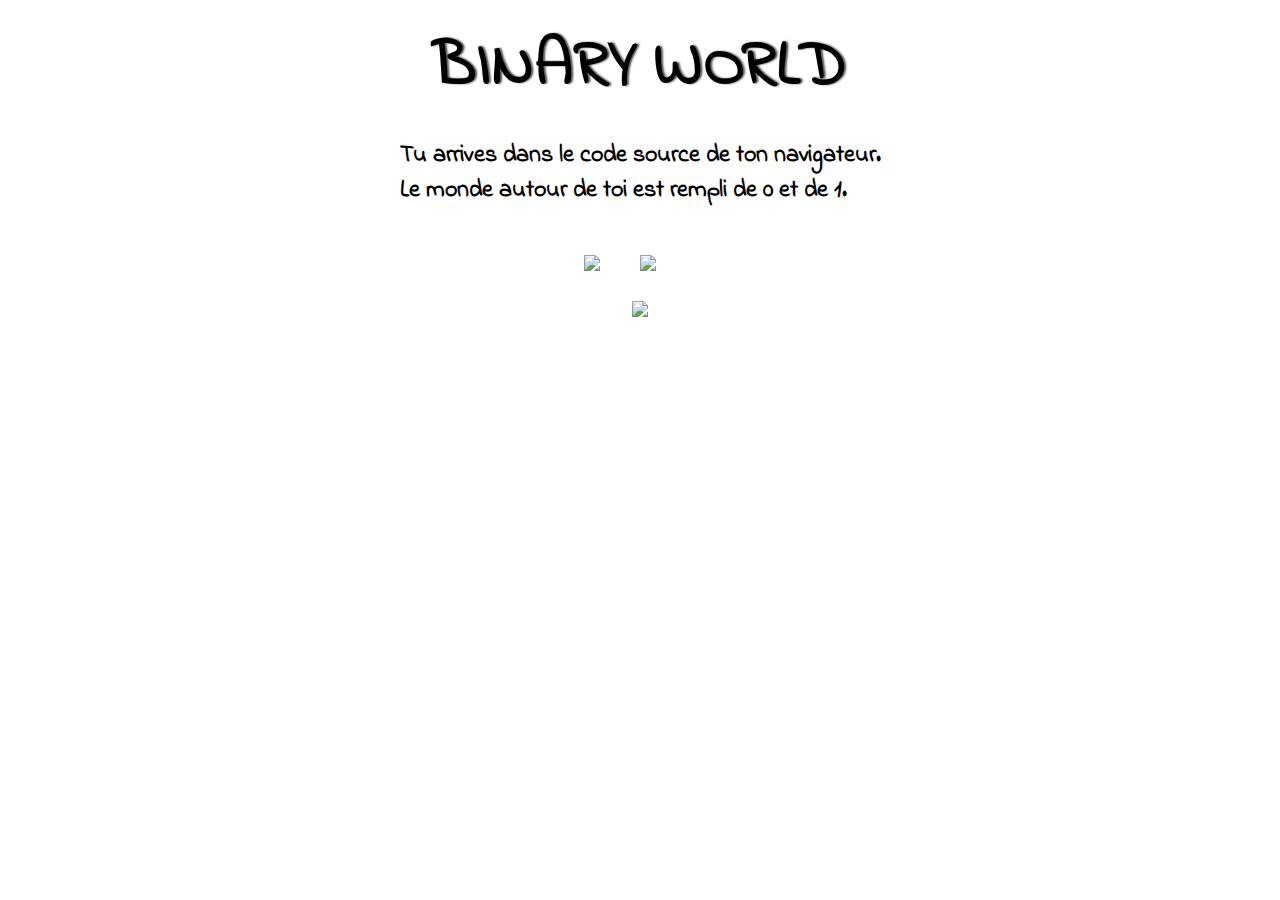
==== binary-world.html @ cc14932c "🍬💨 Checkpoint ./binaire.html:17922623/95 ./index.html:17922623/29 ./binary-world.html:17922623/808 ." ====
<!DOCTYPE html>
<html lang="en">
  <head>
    <meta charset="utf-8" />
    <meta http-equiv="X-UA-Compatible" content="IE=edge" />
    <meta name="viewport" content="width=device-width, initial-scale=1" />

    <title>Webo Adventure</title>

    <!-- importer la feuille de style CSS -->
    <link rel="stylesheet" href="/style.css" />

    <!-- importer le fichier Javascript -->
    <script src="/script.js" defer></script>
  </head>
  <body>
    <section class="main binary-world">
      <div id="titre">
        <h1>BINARY WORLD</h1>
      </div>

      <article class="page-text">
        <p>
          Tu arrives dans le code source de ton navigateur.
          <br />
          Le monde autour de toi est rempli de 0 et de 1.
        </p>
      </article>

      <div id="scene">
        <div id="internet">
          <a href="binaire.html">
            <img
              class="portal"
              src="https://cdn.glitch.com/cafbc893-e5df-4bca-85b9-1c680ef38171%2Fportal.png?v=1592844969524"
            />
          </a>
          <a href="internet.html">
            <img
              class="portal"
              src="https://cdn.glitch.com/cafbc893-e5df-4bca-85b9-1c680ef38171%2Fportal.png?v=1592844969524"
            />
          </a>
        </div>

        <img
          id="webo"
          src="https://cdn.glitch.com/cafbc893-e5df-4bca-85b9-1c680ef38171%2Fwebo.gif?v=1592840794344"
        />
      </div>
    </section>
  </body>
</html>
---- style.css ----
/* Les fichiers CSS permettent de modifier le style du site web */
@import url("https://fonts.googleapis.com/css2?family=Indie+Flower&display=swap");

body {
  background-color: #fff;
  font-family: "Indie Flower", helvetica, arial, sans-serif;
  font-size: 20px;
  color: #000;
}

h1 {
  color: #000;
  text-shadow: 2px 0px 2px #545454;
  font-size: 64px;
}

h2 {
  color: #000;
  font-size: 32px;
  text-decoration: italic;
}

a {
  color: #00f;
  text-decoration: none;
}

.main {
  display: flex;
  flex-direction: column;
  justify-content: center;
  align-items: center;
}

.main #titre h1 {
  margin: 0;
  margin-top: 0.2em;
}

.main .page-text p {
  font-size: 1.2em;
  font-weight: bold;
}

#intro {
  text-align: center;
  width: 50%;
}

#scene {
  width: 100%;
  display: flex;
  flex-direction: column;
  justify-content: center;
  align-items: center;
  margin-top: 1em;
}

#webo {
  max-width: 120px;
  max-height: 120px;
  margin-top: 1em;
}

#internet {
  display: flex;
  flex-direction: row;
  justify-content: center;
  align-items: center;
}

#internet .portal {
  max-width: 200px;
  max-height: 200px;
  margin-right: 2em;
  animation: rotation 6s linear infinite;
}

@keyframes rotation {
  100% {
    transform: rotate(360deg);
  }
}

#grass {
  position: absolute;
  bottom: 0;
  max-width: 100%;
}
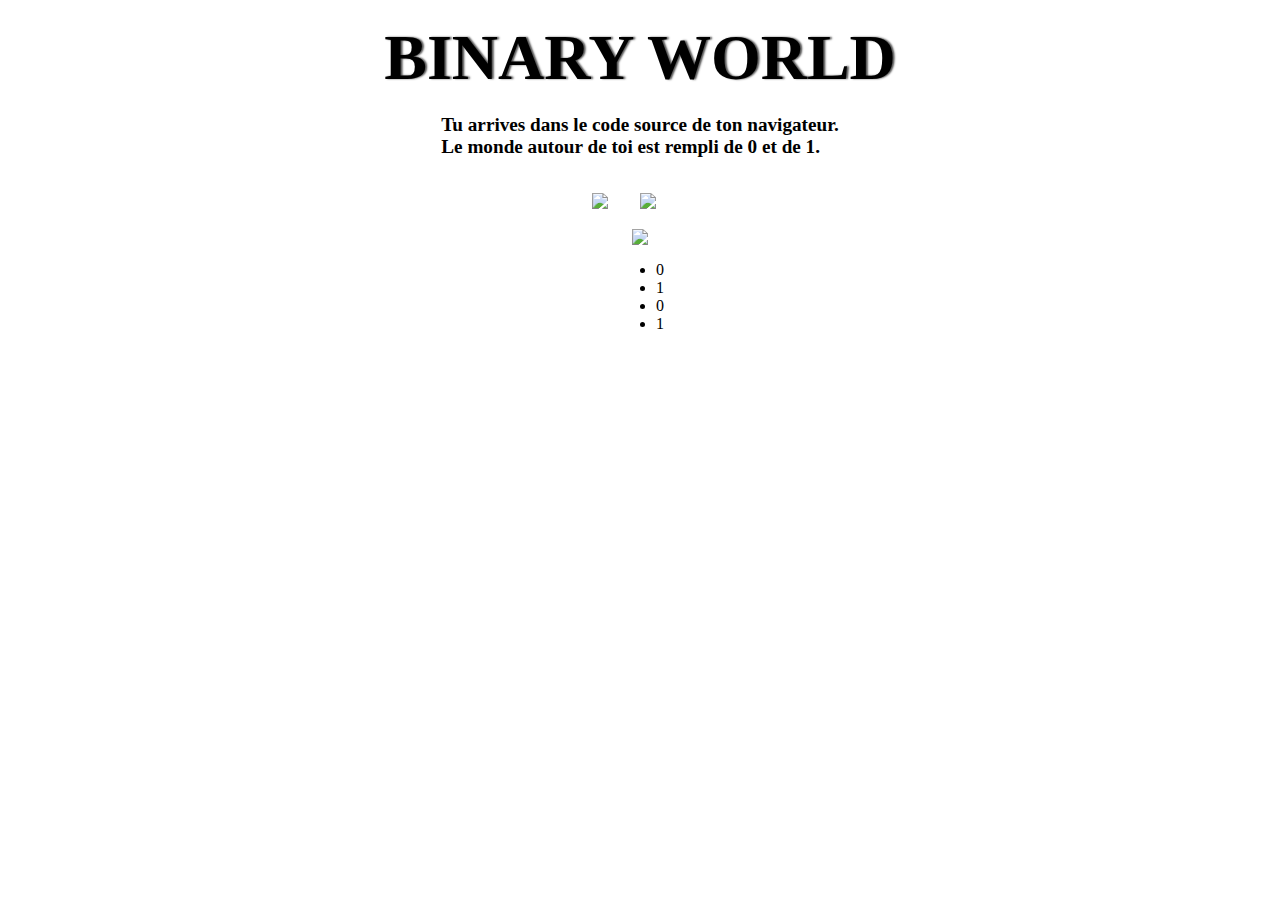
==== commit 2dfd6508: "🍚🌁 Checkpoint ./script.js:17922623/2651 ./binary-world.html:17922623/1425 ./style.css:17922623/39" ====
--- a/binary-world.html
+++ b/binary-world.html
@@ -48,6 +48,13 @@
           src="https://cdn.glitch.com/cafbc893-e5df-4bca-85b9-1c680ef38171%2Fwebo.gif?v=1592840794344"
         />
       </div>
+      
+      <ul class="digits">
+        <li class="digit">0</li>
+        <li class="digit">1</li>
+        <li class="digit">0</li>
+        <li class="digit">1</li>
+      </ul>
     </section>
   </body>
 </html>
--- a/style.css
+++ b/style.css
@@ -1,6 +1,7 @@
 /* Les fichiers CSS permettent de modifier le style du site web */
 @import url("https://fonts.googleapis.com/css2?family=Indie+Flower&display=swap");
 
+// Base
 body {
   background-color: #fff;
   font-family: "Indie Flower", helvetica, arial, sans-serif;
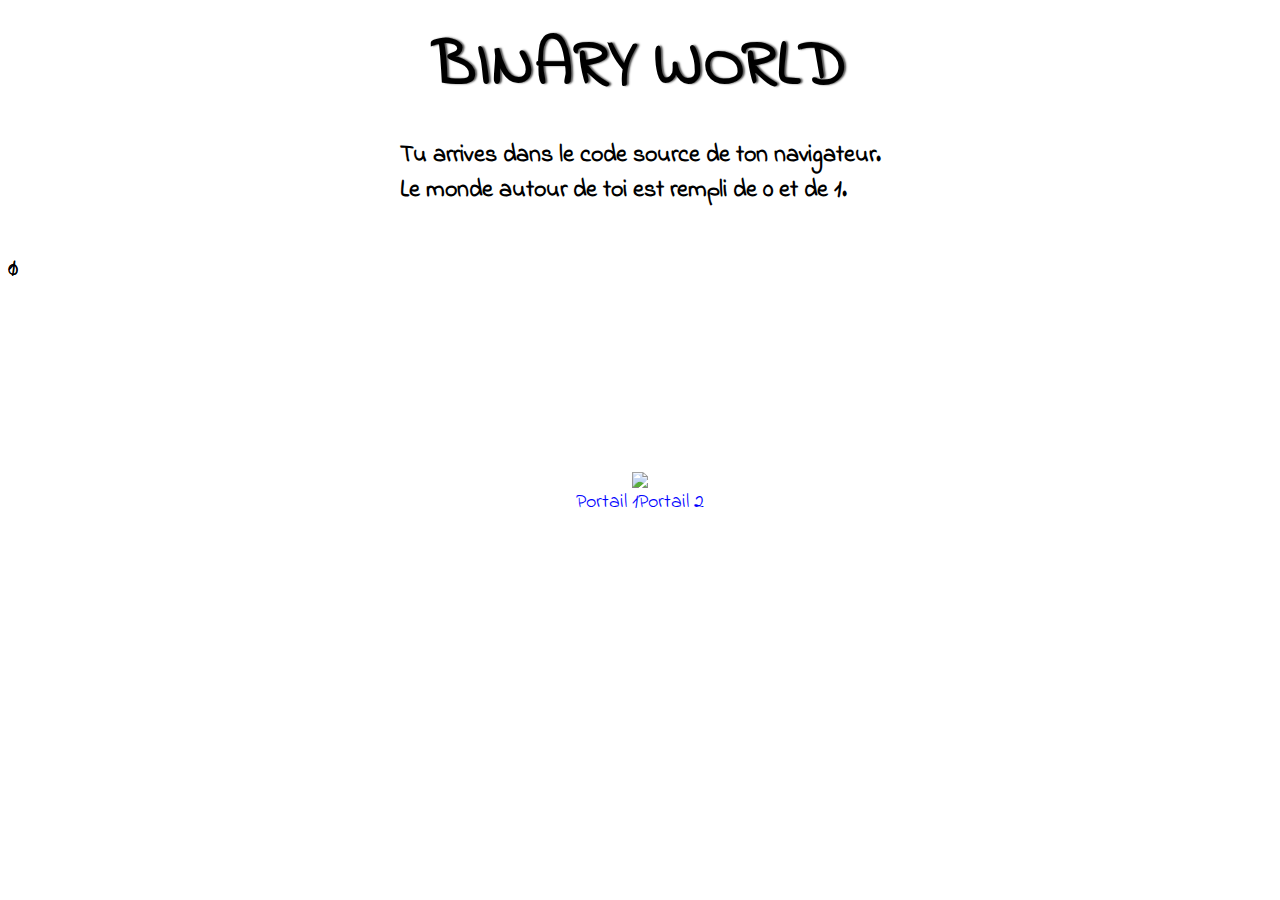
==== commit 329964af: "🌪👓 Checkpoint ./style.css:17922623/335 ./binary-world.html:17922623/1073 ./script.js:17922623/584 ./" ====
--- a/binary-world.html
+++ b/binary-world.html
@@ -28,33 +28,30 @@
       </article>
 
       <div id="scene">
-        <div id="internet">
-          <a href="binaire.html">
-            <img
-              class="portal"
-              src="https://cdn.glitch.com/cafbc893-e5df-4bca-85b9-1c680ef38171%2Fportal.png?v=1592844969524"
-            />
-          </a>
-          <a href="internet.html">
-            <img
-              class="portal"
-              src="https://cdn.glitch.com/cafbc893-e5df-4bca-85b9-1c680ef38171%2Fportal.png?v=1592844969524"
-            />
-          </a>
-        </div>
-
-        <img
-          id="webo"
-          src="https://cdn.glitch.com/cafbc893-e5df-4bca-85b9-1c680ef38171%2Fwebo.gif?v=1592840794344"
-        />
-      </div>
-      
-      <ul class="digits">
+        
+              <ul class="digits">
         <li class="digit">0</li>
         <li class="digit">1</li>
         <li class="digit">0</li>
         <li class="digit">1</li>
       </ul>
+
+        
+        <img
+          id="webo"
+          src="https://cdn.glitch.com/cafbc893-e5df-4bca-85b9-1c680ef38171%2Fwebo.gif?v=1592840794344"
+        />
+        
+                <div id="internet">
+          <a href="binaire.html">
+  Portail 1
+          </a>
+          <a href="internet.html">
+Portail 2          </a>
+        </div>
+
+      </div>
+      
     </section>
   </body>
 </html>
--- a/style.css
+++ b/style.css
@@ -1,7 +1,8 @@
 /* Les fichiers CSS permettent de modifier le style du site web */
 @import url("https://fonts.googleapis.com/css2?family=Indie+Flower&display=swap");
 
-// Base
+/* Base */
+
 body {
   background-color: #fff;
   font-family: "Indie Flower", helvetica, arial, sans-serif;
@@ -83,8 +84,18 @@
   }
 }
 
-#grass {
+/* Binary World */
+
+.digits {
+     position: relative;
+    width: 100%;
+    height: 200px;
+    margin: 0;
+    padding: 0;
+}
+
+.digit {
   position: absolute;
-  bottom: 0;
-  max-width: 100%;
-}
+  list-style: none;
+  font-size: 1.2em;
+}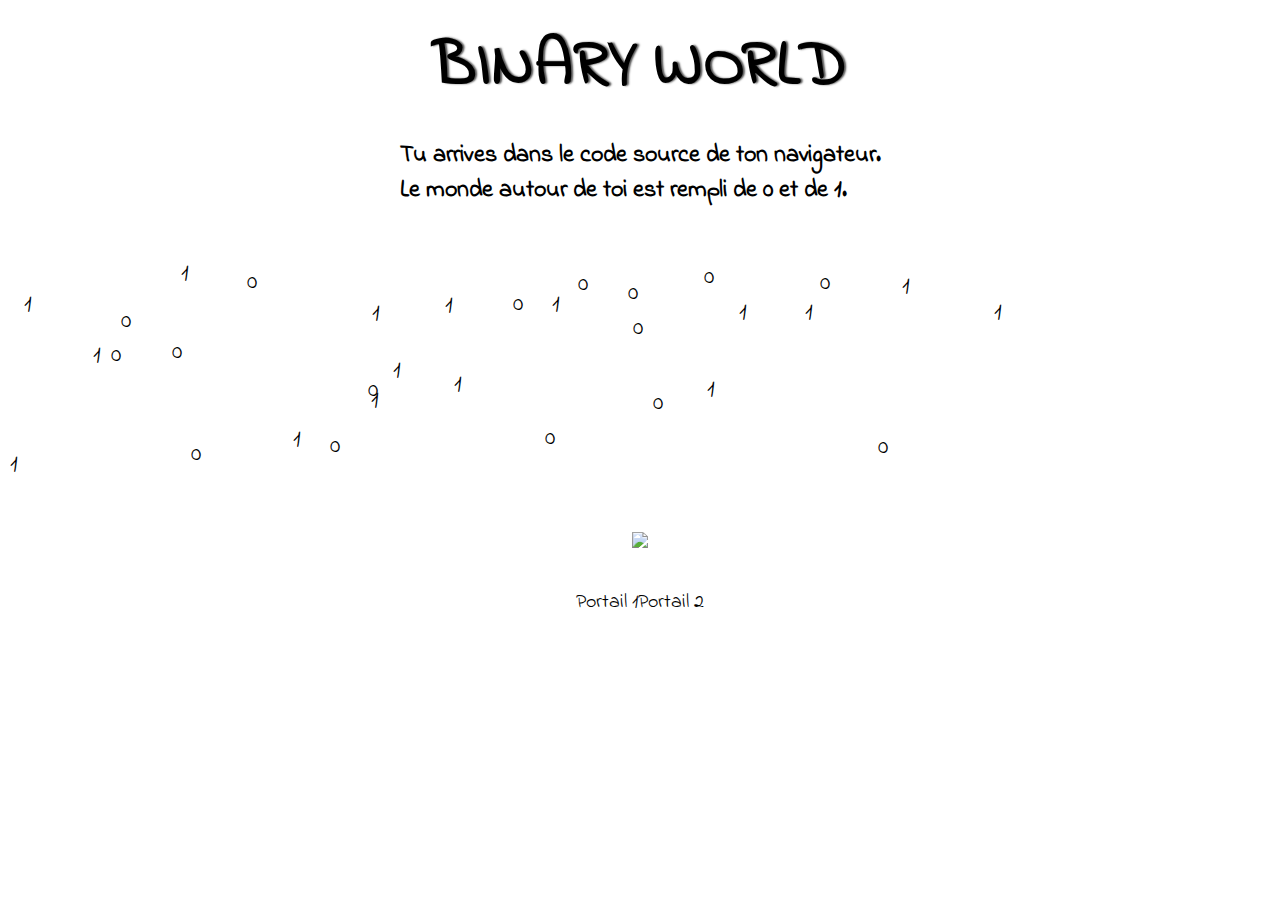
==== commit d02a2348: "😘👩 Checkpoint ./binary.js:17922623/1340 ./binary-world.html:17922623/12194 ./script.js:17922623/357 " ====
--- a/binary-world.html
+++ b/binary-world.html
@@ -11,10 +11,10 @@
     <link rel="stylesheet" href="/style.css" />
 
     <!-- importer le fichier Javascript -->
-    <script src="/script.js" defer></script>
+    <script src="/binary.js" defer></script>
   </head>
   <body>
-    <section class="main binary-world">
+    <section id="binary-world" class="main">
       <div id="titre">
         <h1>BINARY WORLD</h1>
       </div>
@@ -28,30 +28,53 @@
       </article>
 
       <div id="scene">
-        
-              <ul class="digits">
-        <li class="digit">0</li>
-        <li class="digit">1</li>
-        <li class="digit">0</li>
-        <li class="digit">1</li>
-      </ul>
+        <ul class="digits">
+          <li class="digit">0</li>
+          <li class="digit">1</li>
+          <li class="digit">0</li>
+          <li class="digit">1</li>
+          <li class="digit">0</li>
+          <li class="digit">1</li>
+          <li class="digit">0</li>
+          <li class="digit">1</li>
+          <li class="digit">0</li>
+          <li class="digit">1</li>
+          <li class="digit">0</li>
+          <li class="digit">1</li>
+          <li class="digit">0</li>
+          <li class="digit">1</li>
+          <li class="digit">0</li>
+          <li class="digit">1</li>
+          <li class="digit">0</li>
+          <li class="digit">1</li>
+          <li class="digit">0</li>
+          <li class="digit">1</li>
+          <li class="digit">0</li>
+          <li class="digit">1</li>
+          <li class="digit">0</li>
+          <li class="digit">1</li>
+          <li class="digit">0</li>
+          <li class="digit">1</li>
+          <li class="digit">0</li>
+          <li class="digit">1</li>
+          <li class="digit">0</li>
+          <li class="digit">1</li>
+          <li class="digit">0</li>
+          <li class="digit">1</li>
+        </ul>
 
-        
         <img
           id="webo"
           src="https://cdn.glitch.com/cafbc893-e5df-4bca-85b9-1c680ef38171%2Fwebo.gif?v=1592840794344"
         />
-        
-                <div id="internet">
+
+        <div id="internet">
           <a href="binaire.html">
-  Portail 1
+            Portail 1
           </a>
-          <a href="internet.html">
-Portail 2          </a>
+          <a href="internet.html"> Portail 2 </a>
         </div>
-
       </div>
-      
     </section>
   </body>
 </html>
--- a/style.css
+++ b/style.css
@@ -23,7 +23,7 @@
 }
 
 a {
-  color: #00f;
+  color: #000;
   text-decoration: none;
 }
 
@@ -87,15 +87,23 @@
 /* Binary World */
 
 .digits {
-     position: relative;
-    width: 100%;
-    height: 200px;
-    margin: 0;
-    padding: 0;
+  position: relative;
+  width: 100%;
+  height: 200px;
+  margin: 0;
+  padding: 0;
 }
 
 .digit {
   position: absolute;
   list-style: none;
   font-size: 1.2em;
+}
+
+#binary-world #webo {
+  margin-top: 4em;
+}
+
+#binary-world #internet {
+  margin-top: 2em;
 }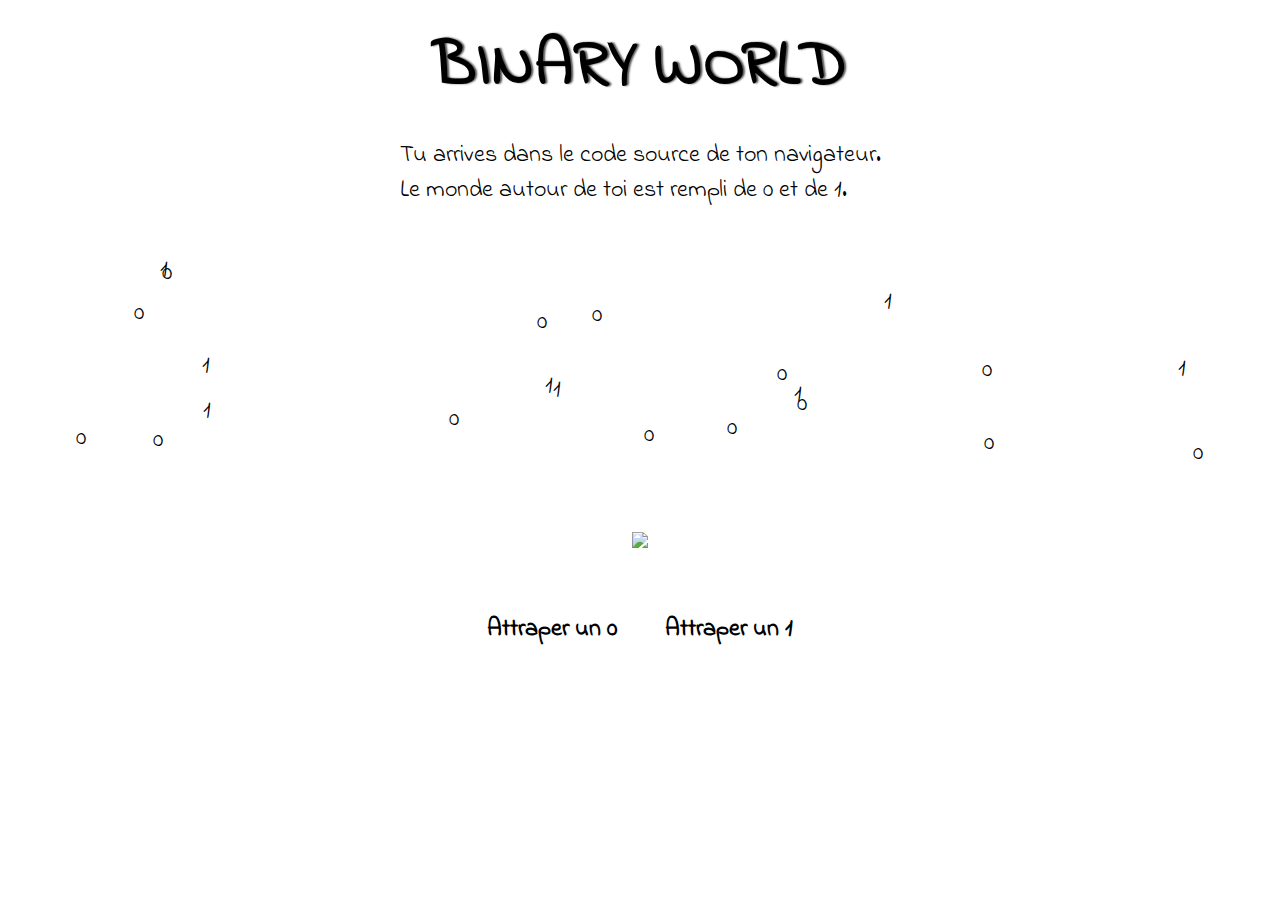
==== commit 5dc5b1fe: "🗻👠 Checkpoint ./style.css:17922623/437 ./binary-world.html:17922623/4804 ./index.html:17922623/24 ./" ====
--- a/binary-world.html
+++ b/binary-world.html
@@ -69,10 +69,10 @@
         />
 
         <div id="internet">
-          <a href="binaire.html">
-            Portail 1
+          <a href="zero.html">
+            Attraper un 0
           </a>
-          <a href="internet.html"> Portail 2 </a>
+          <a href="one.html"> Attraper un 1 </a>
         </div>
       </div>
     </section>
--- a/style.css
+++ b/style.css
@@ -39,14 +39,8 @@
   margin-top: 0.2em;
 }
 
-.main .page-text p {
+.main p {
   font-size: 1.2em;
-  font-weight: bold;
-}
-
-#intro {
-  text-align: center;
-  width: 50%;
 }
 
 #scene {
@@ -71,10 +65,21 @@
   align-items: center;
 }
 
-#internet .portal {
-  max-width: 200px;
-  max-height: 200px;
-  margin-right: 2em;
+/* Home */
+
+#intro {
+  text-align: center;
+  width: 50%;
+}
+
+#home #webo {
+  margin-top: 2em;
+}
+
+#home #internet .portal {
+  max-width: 300px;
+  max-height: 300px;
+  margin-right: 3em;
   animation: rotation 6s linear infinite;
 }
 
@@ -106,4 +111,10 @@
 
 #binary-world #internet {
   margin-top: 2em;
+}
+
+#binary-world #internet a {
+  font-size: 1.2em;
+  font-weight: bold;
+    margin: 1em;
 }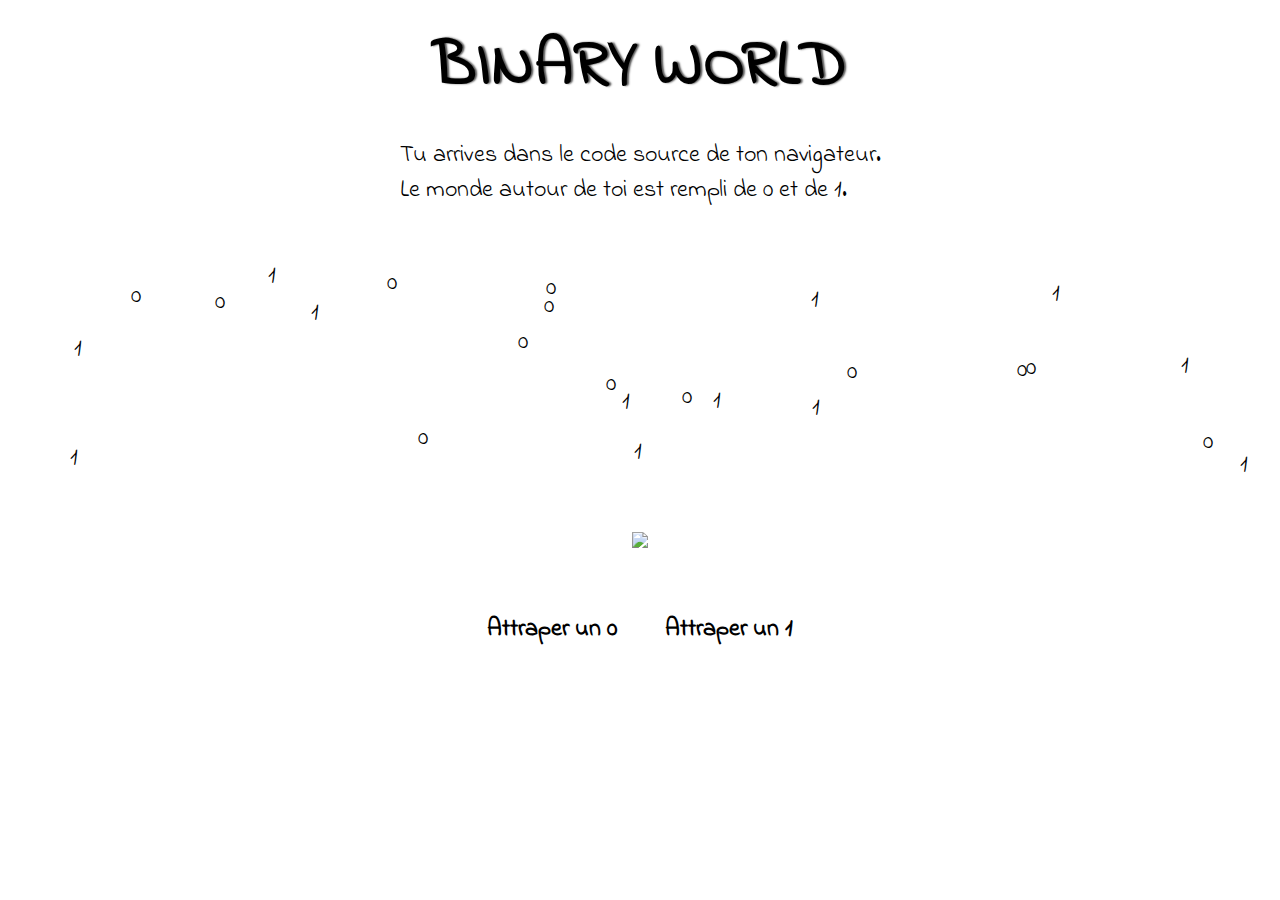
==== commit fdf94370: "👘🎊 Checkpoint ./error-404.html:17922623/527 ./spam:17922623/1130 ./binary-world.html:17922623/20 ./s" ====
--- a/binary-world.html
+++ b/binary-world.html
@@ -69,10 +69,10 @@
         />
 
         <div id="internet">
-          <a href="zero.html">
+          <a href="error-404.html">
             Attraper un 0
           </a>
-          <a href="one.html"> Attraper un 1 </a>
+          <a href="spam.html"> Attraper un 1 </a>
         </div>
       </div>
     </section>
--- a/style.css
+++ b/style.css
@@ -8,6 +8,7 @@
   font-family: "Indie Flower", helvetica, arial, sans-serif;
   font-size: 20px;
   color: #000;
+  user-select: none;
 }
 
 h1 {
@@ -116,5 +117,156 @@
 #binary-world #internet a {
   font-size: 1.2em;
   font-weight: bold;
-    margin: 1em;
+  margin: 1em;
+}
+
+/* Gif Cave */
+
+#gif-cave #gif {
+  width: 100%;
+  text-align: center;
+}
+
+#gif-cave #gif img {
+  max-width: 350px;
+}
+
+#gif-cave #webo {
+  margin-top: 2em;
+}
+
+#gif-cave #internet a {
+  font-size: 1.2em;
+  font-weight: bold;
+  margin: 1em;
+}
+
+/* Wikipedia */
+
+#wikipedia #gif {
+  width: 100%;
+  text-align: center;
+}
+
+#wikipedia #gif img {
+  max-width: 350px;
+}
+
+#wikipedia #webo {
+  margin-top: 2em;
+}
+
+#wikipedia #internet a {
+  font-size: 1.2em;
+  font-weight: bold;
+  margin: 1em;
+}
+
+/* Youtube */
+
+#youtube #video {
+  width: 100%;
+  text-align: center;
+}
+
+#youtube #webo {
+  margin-top: 2em;
+}
+
+#youtube #internet a {
+  font-size: 1.2em;
+  font-weight: bold;
+  margin: 1em;
+}
+
+/* Google */
+
+#google .page-text p {
+  line-height: 1em;
+}
+
+#google #gif {
+  width: 100%;
+  text-align: center;
+}
+
+#google #gif img {
+  max-width: 300px;
+}
+
+#google #webo {
+  margin-top: 2em;
+}
+
+#google #internet a {
+  font-size: 1.2em;
+  font-weight: bold;
+  margin: 1em;
+}
+
+/* Cookie Monster */
+
+#cookie-monster #gif {
+  width: 100%;
+  text-align: center;
+}
+
+#cookie-monster #gif img {
+  max-width: 350px;
+}
+
+#cookie-monster #webo {
+  margin-top: 2em;
+}
+
+#cookie-monster #internet a {
+  font-size: 1.2em;
+  font-weight: bold;
+  margin: 1em;
+}
+
+/* Error 404 */
+
+#error-404 #gif {
+  width: 100%;
+  text-align: center;
+}
+
+#error-404 #gif img {
+  max-width: 350px;
+}
+
+#error-404 #webo {
+  margin-top: 2em;
+}
+
+#error-404 #internet a {
+  font-size: 1.2em;
+  font-weight: bold;
+  margin: 1em;
+}
+
+/* Spam */
+
+#spam .page-text p {
+  line-height: 1em;
+}
+
+#spam #gif {
+  width: 100%;
+  text-align: center;
+}
+
+#spam #gif img {
+  max-width: 350px;
+}
+
+#spam #webo {
+  margin-top: 2em;
+}
+
+#spam #internet a {
+  font-size: 1.2em;
+  font-weight: bold;
+  margin: 1em;
 }